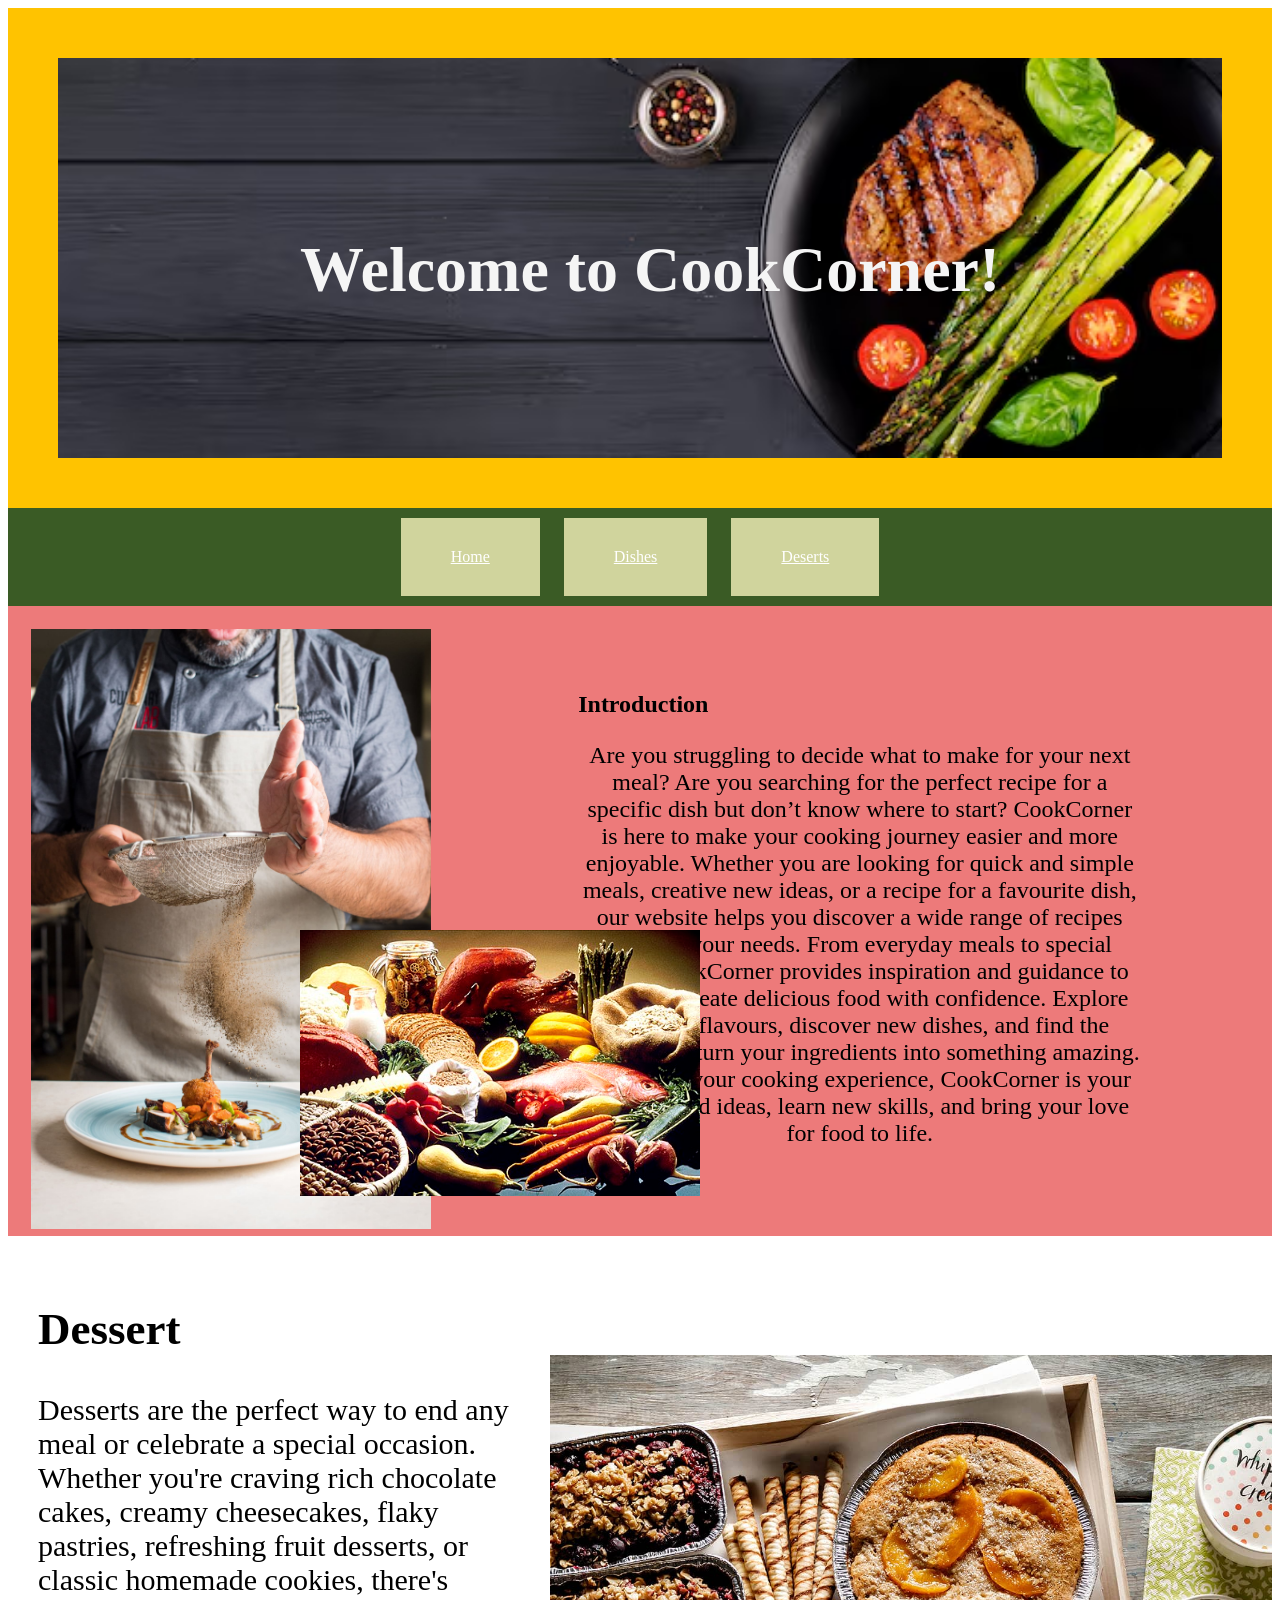
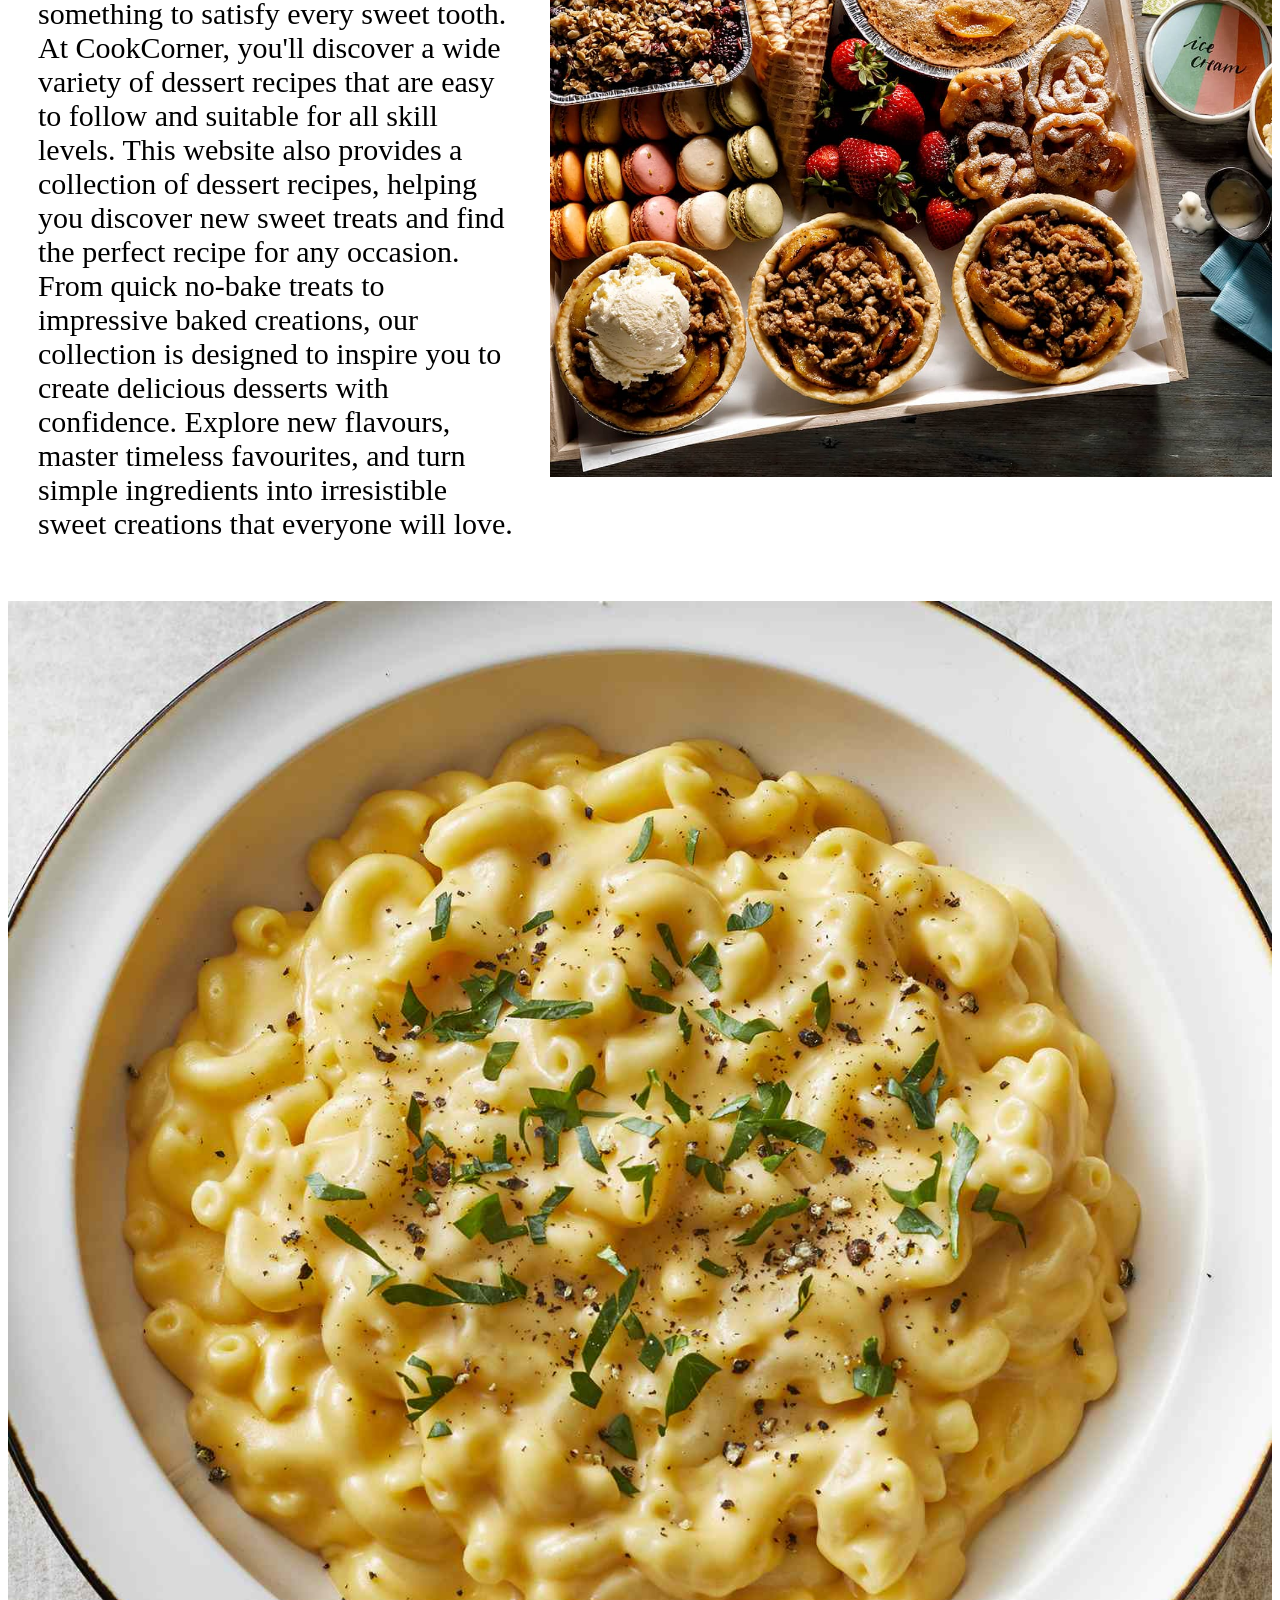
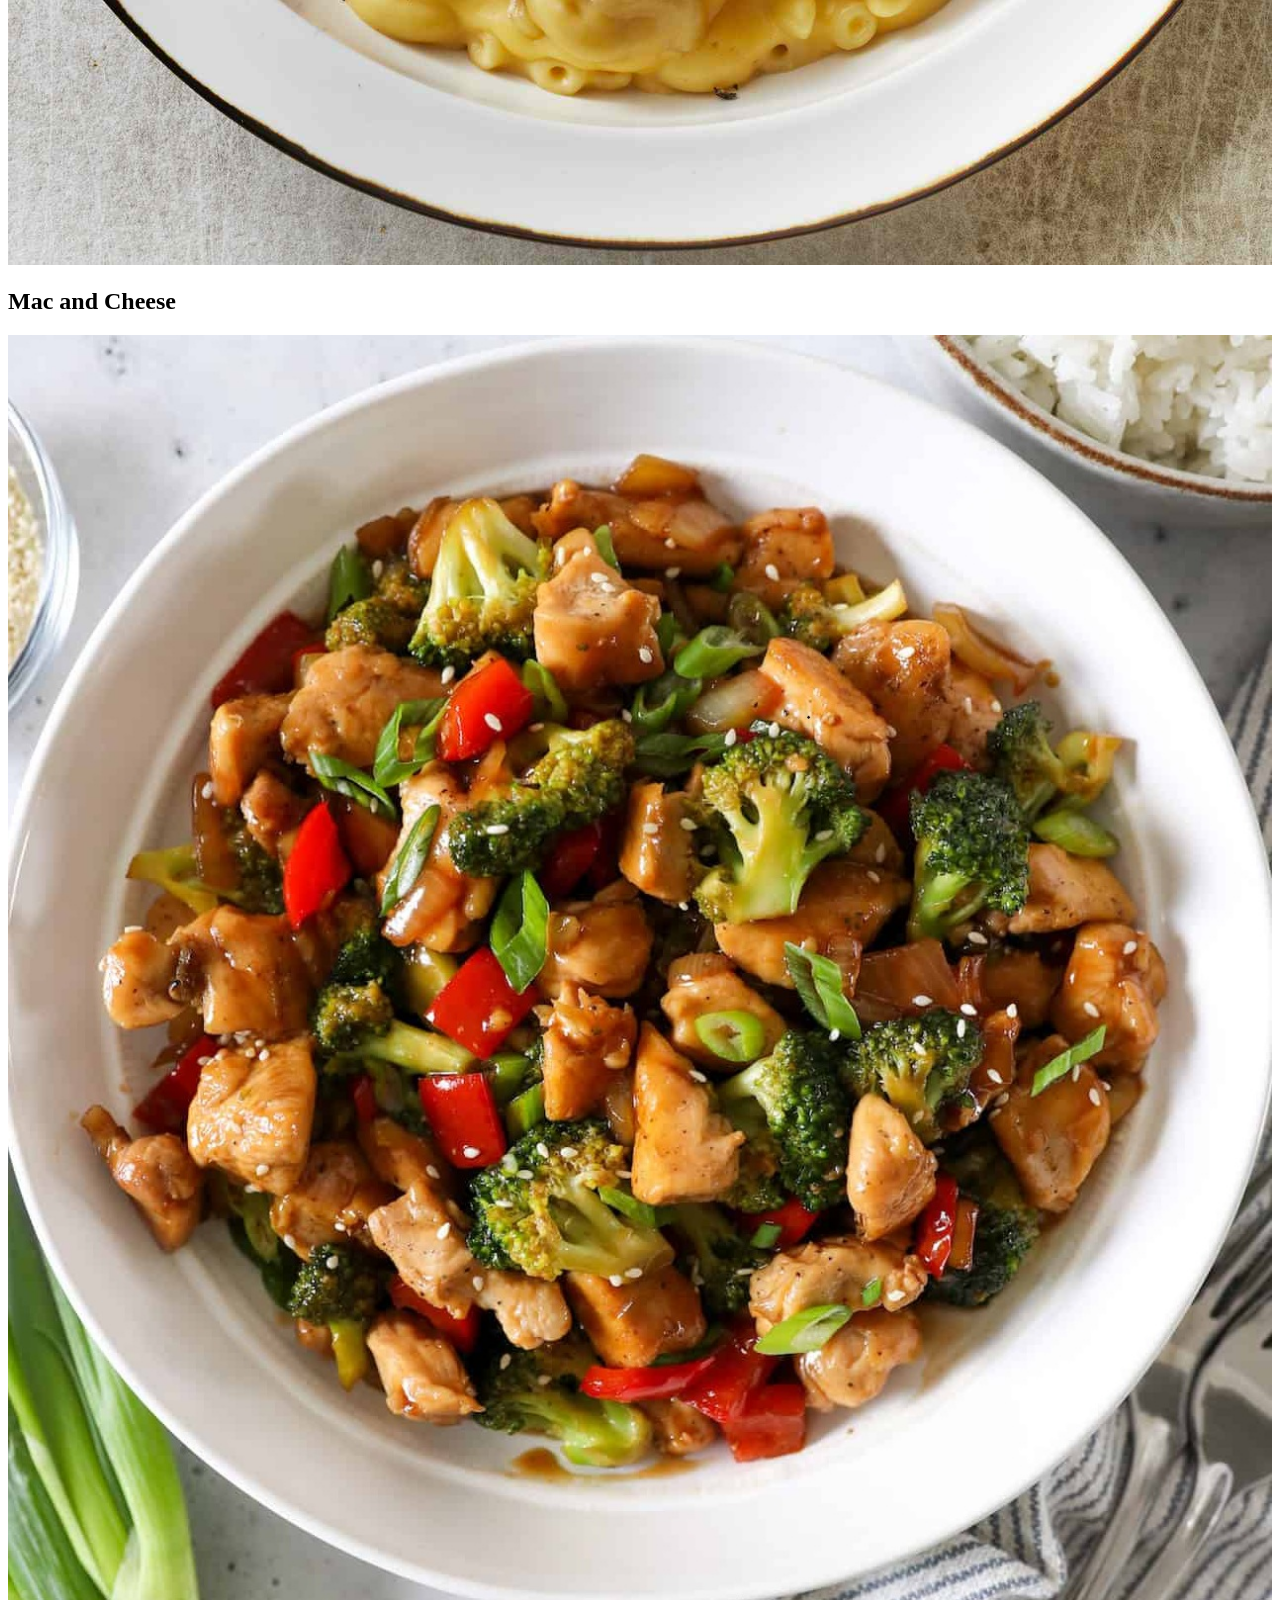
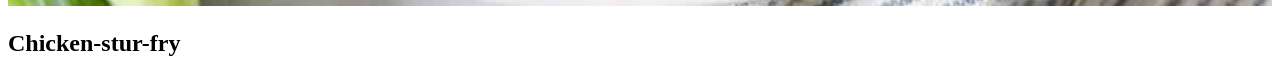
==== index.html @ 14131764 "Added basic layout" ====
<!DOCTYPE html>
<html lang="en">
<head>
    <meta charset="UTF-8">
    <meta name="viewport" content="width=device-width, initial-scale=1.0">
    <link rel="stylesheet" href="style.css">
    <title>CookCorner</title>
</head>
<body>
    <section class="hero-image">
        <h1 class="hero-text">
            Welcome to CookCorner!
        </h1>
    </section>

    <section class="button">
        <a href="index.html" class="buttons">Home   </a>
        <a href="dishes.html" class="buttons">Dishes </a>
        <a href="desserts.html" class="buttons">Deserts</a>
    </section>

    <section class="intro">
        <table>
            <colgroup>
                <col style="width:45%"/>
                <col style="width:45%"/>
                <col style="width:10%"/>
            </colgroup>
            <tr>
                <td>
                    <img src="./images/071819.CulinaryLab.065-scaled.jpg" alt="picture of a chef" class="image1">
                    <img src="./images/Good_Food_Display_-_NCI_Visuals_Online.jpg" alt="ingredients" class="image2">

                </td>
                <td>
                    <h2>Introduction</h2>
                    <p class="p1">Are you struggling to decide what to make for your next meal? Are you searching for the perfect recipe for a specific dish but don’t know where to start? CookCorner is here to make your cooking journey easier and more enjoyable. Whether you are looking for quick and simple meals, creative new ideas, or a recipe for a favourite dish, our website helps you discover a wide range of recipes that suit your needs. From everyday meals to special treats, CookCorner provides inspiration and guidance to help you create delicious food with confidence. Explore different flavours, discover new dishes, and find the recipes that turn your ingredients into something amazing. No matter your cooking experience, CookCorner is your place to find ideas, learn new skills, and bring your love for food to life.</p>
                </td>
            </tr>
        </table>
    </section>

    <section class="intro-dessert">
        <div class="intro-dessert-text">
            <h2>Dessert</h2>
            <p>Desserts are the perfect way to end any meal or celebrate a special occasion. Whether you're craving rich chocolate cakes, creamy cheesecakes, flaky pastries, refreshing fruit desserts, or classic homemade cookies, there's something to satisfy every sweet tooth. At CookCorner, you'll discover a wide variety of dessert recipes that are easy to follow and suitable for all skill levels. This website also provides a collection of dessert recipes, helping you discover new sweet treats and find the perfect recipe for any occasion. From quick no-bake treats to impressive baked creations, our collection is designed to inspire you to create delicious desserts with confidence. Explore new flavours, master timeless favourites, and turn simple ingredients into irresistible sweet creations that everyone will love.
            </p> 
        </div>
        <div class="image3">
            <img src="./images/TF_20FW_22_20Dessert_20Collection_498.jpg" alt="dessert">
        </div>
    </section>

    <section class="gap">
        

    </section>

    <section class="dessert">
        <div class="img">
            <img src="./images/238691-Simple-Macaroni-And-Cheese-mfs_006-f7f521c65f894aef85e17bc9125c2c4a.jpg" alt="Mac and cheese">
            <h2 class= "card-text">Mac and Cheese</h2>
        </div>
        <div class="img">
            <img src="./images/Chicken-stir-fry-V1.jpg" alt="Chicken-stur-fry">
            <h2 class= "card-text">Chicken-stur-fry</h2>
        </div>
    </section>


</body>
</html>
---- style.css ----
img{
    width: 100%;
}

.hero-image{
    background-image: url("./images/image1.avif");
    height: 400px;
    background-position: center;
    background-repeat: no-repeat;
    background-size: cover;
    border: 50px solid #FFC300;
}

.buttons{
    background-color: #D0D49D;
    display: inline-block;
    margin: 10px;
    padding: 30px 50px;
    color:rgb(255, 255, 255)
}

.button{
    text-align: center;
    background-color:#3A5B25;
}

h1{
    color: whitesmoke;
    position: absolute;
    left: 300px;
    top: 180px;
    width: 100%;
    font-size: 4rem;
    font-family: "Inspiration", cursive;
}

.intro {
    background-color: rgb(237, 122, 122);
    display: grid;
    width: 100%;
}

.p1{
    display: flex;
    flex-direction: column;
    text-align: center;
    justify-content: center;
    font-size:x-large;
}


.image1 {
    margin-left: 20px;
    margin-top: 20px;
    height: auto;
    width: 400px;
}

.image2 {
    width: 400px;
    height: auto;
    position: absolute;
    top: 930px;
    left: 300px;
}

.intro-dessert {
    display: flex;
    align-items: center; 
}

.intro-dessert-text {
    width: 800px;
    padding: 30px;
    font-size: 30px;
}
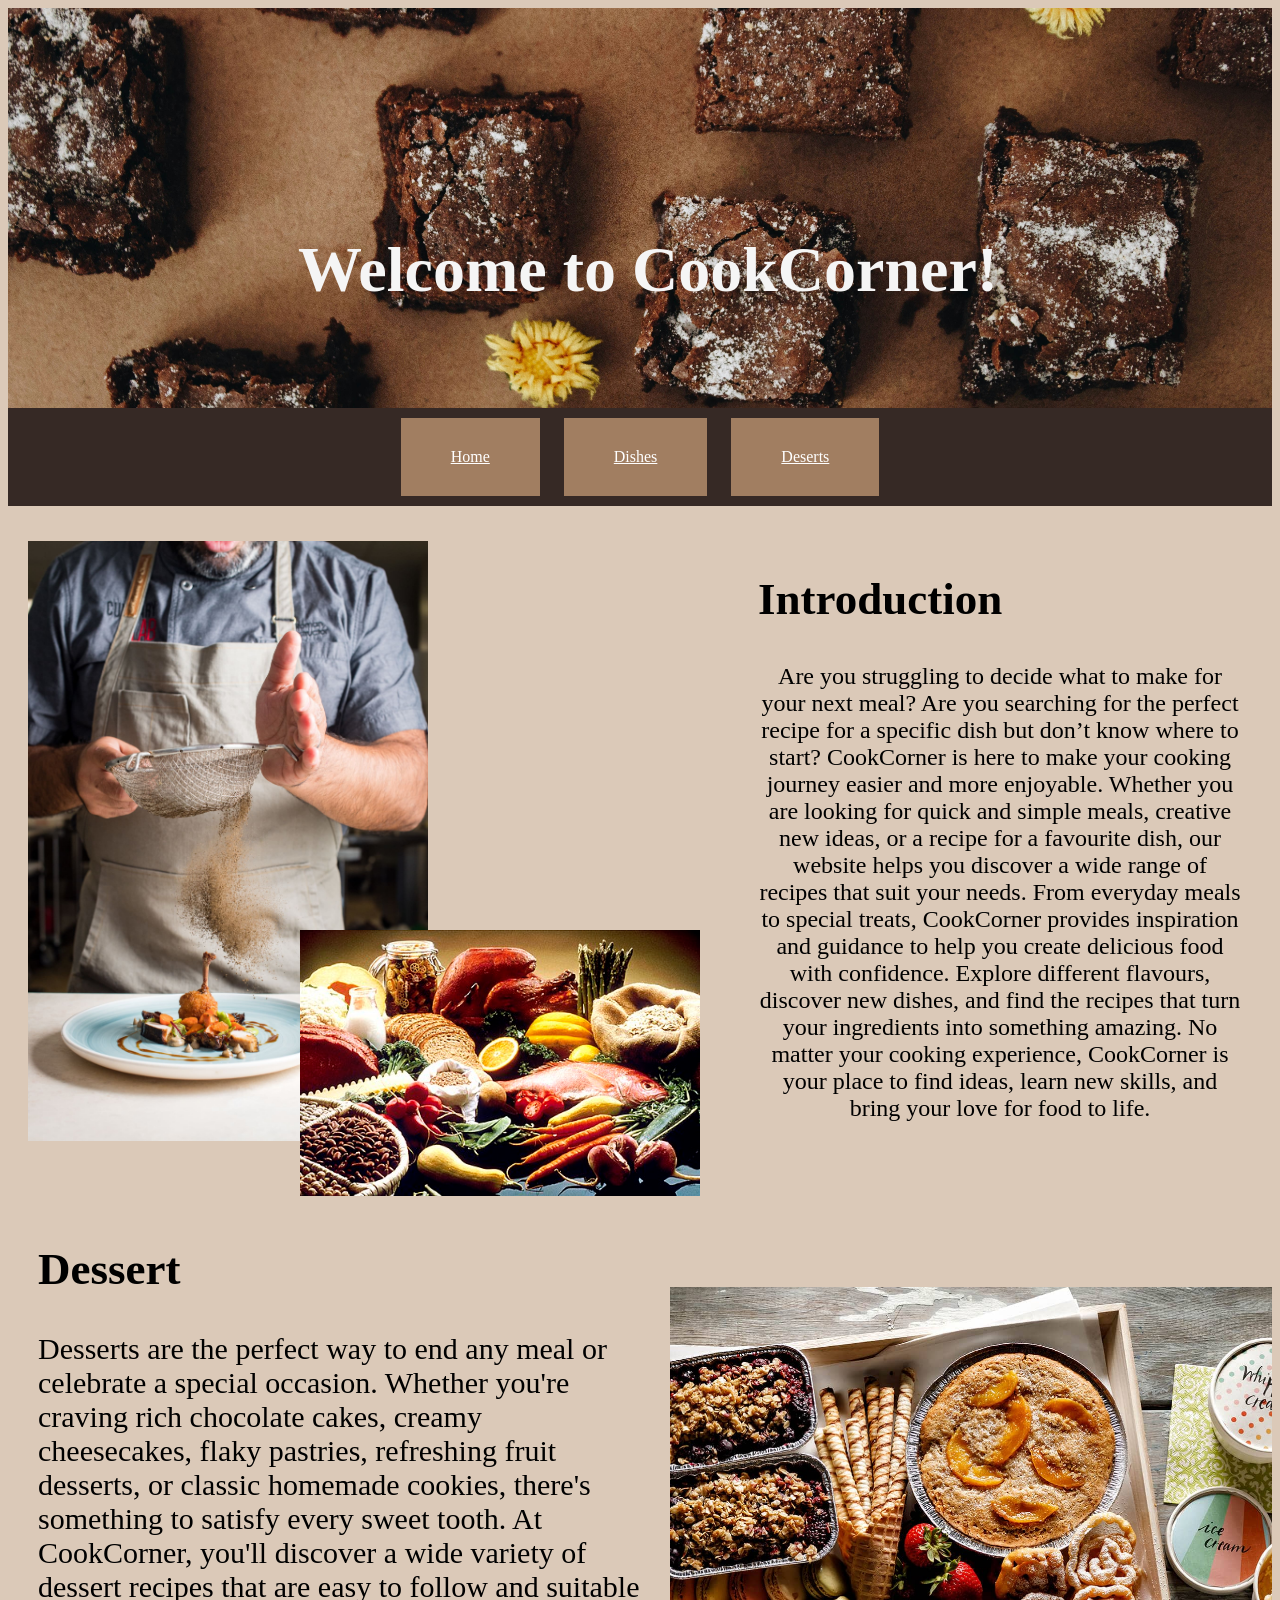
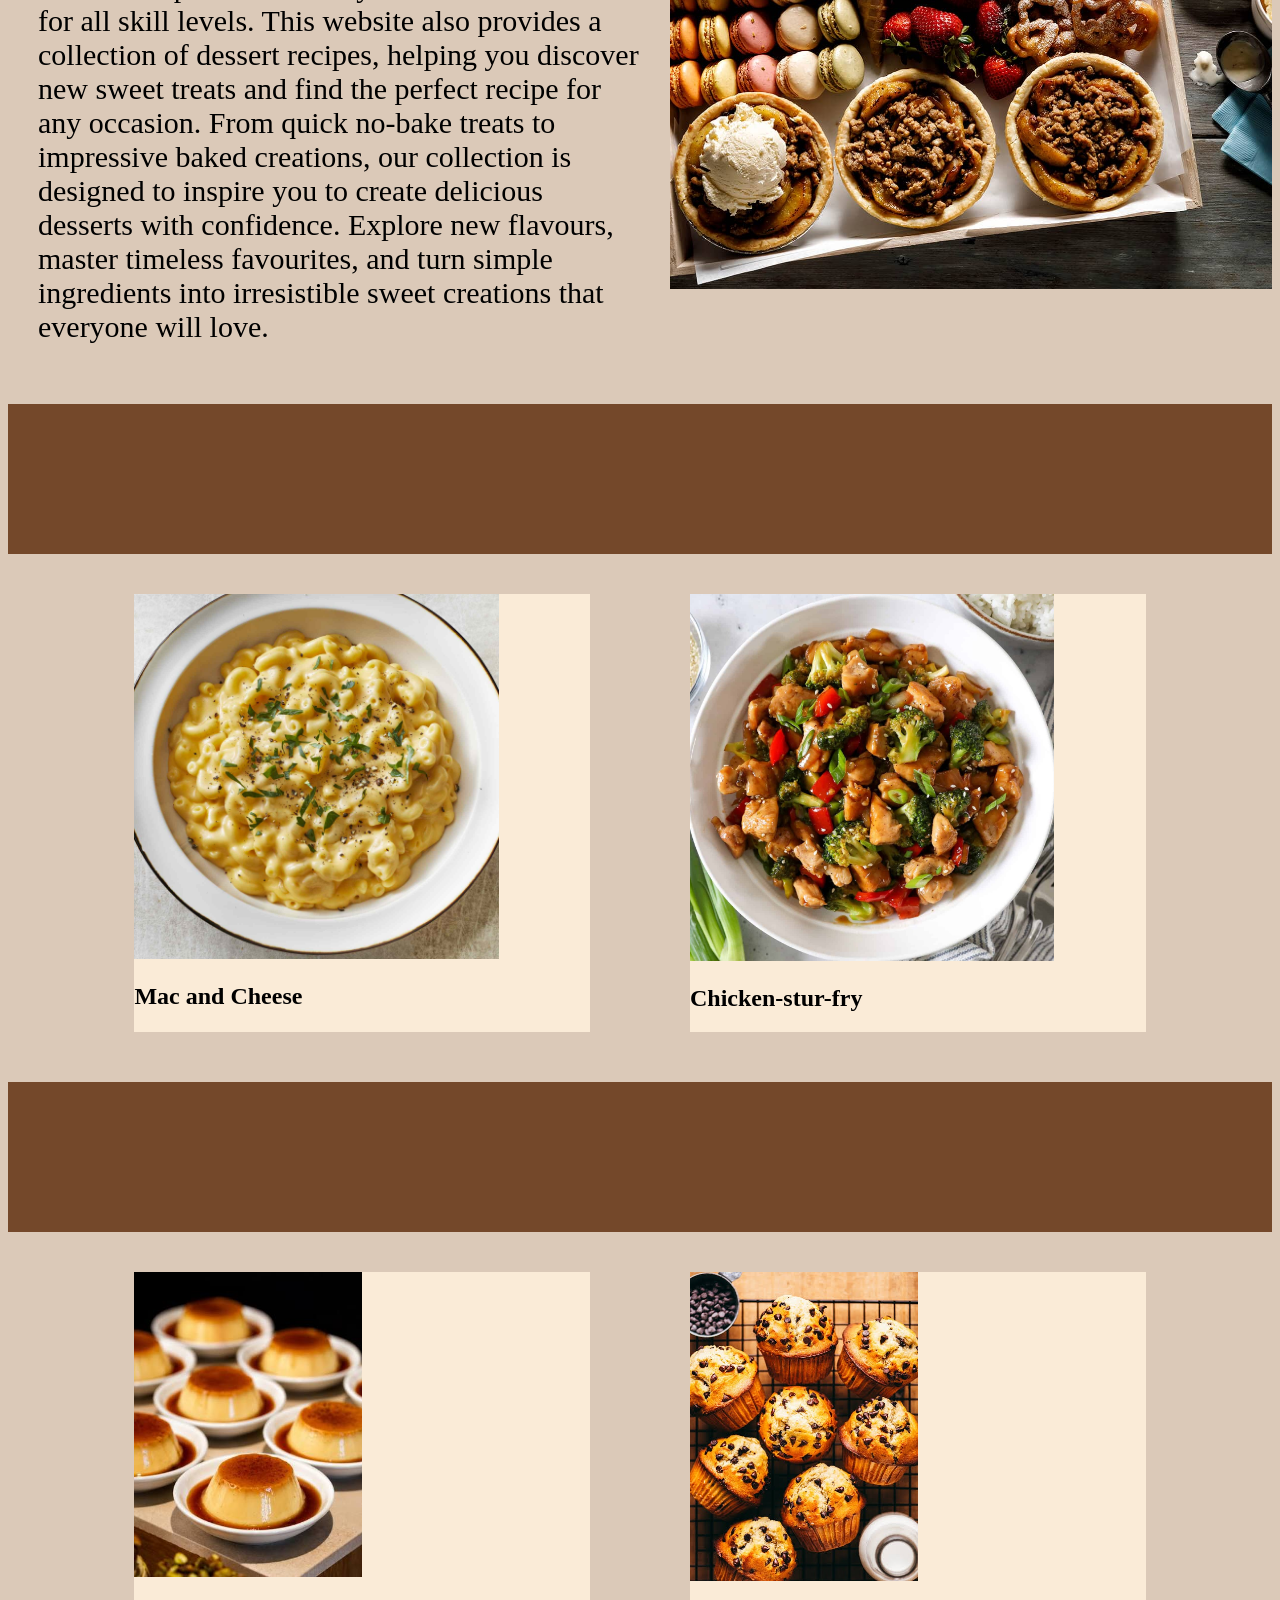
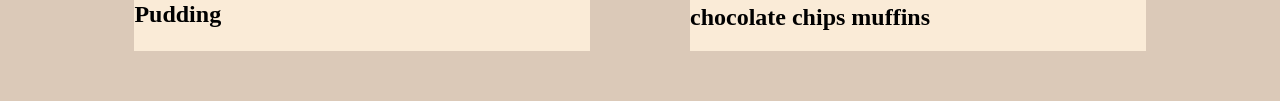
==== commit 8eaecac3: "changing the colours" ====
--- a/index.html
+++ b/index.html
@@ -6,40 +6,35 @@
     <link rel="stylesheet" href="style.css">
     <title>CookCorner</title>
 </head>
+
 <body>
+    <!--Hero section-->
     <section class="hero-image">
         <h1 class="hero-text">
             Welcome to CookCorner!
         </h1>
     </section>
 
+    <!--buttons-->
     <section class="button">
         <a href="index.html" class="buttons">Home   </a>
         <a href="dishes.html" class="buttons">Dishes </a>
         <a href="desserts.html" class="buttons">Deserts</a>
     </section>
 
+    <!--intro-->
     <section class="intro">
-        <table>
-            <colgroup>
-                <col style="width:45%"/>
-                <col style="width:45%"/>
-                <col style="width:10%"/>
-            </colgroup>
-            <tr>
-                <td>
-                    <img src="./images/071819.CulinaryLab.065-scaled.jpg" alt="picture of a chef" class="image1">
-                    <img src="./images/Good_Food_Display_-_NCI_Visuals_Online.jpg" alt="ingredients" class="image2">
-
-                </td>
-                <td>
-                    <h2>Introduction</h2>
-                    <p class="p1">Are you struggling to decide what to make for your next meal? Are you searching for the perfect recipe for a specific dish but don’t know where to start? CookCorner is here to make your cooking journey easier and more enjoyable. Whether you are looking for quick and simple meals, creative new ideas, or a recipe for a favourite dish, our website helps you discover a wide range of recipes that suit your needs. From everyday meals to special treats, CookCorner provides inspiration and guidance to help you create delicious food with confidence. Explore different flavours, discover new dishes, and find the recipes that turn your ingredients into something amazing. No matter your cooking experience, CookCorner is your place to find ideas, learn new skills, and bring your love for food to life.</p>
-                </td>
-            </tr>
-        </table>
+        <div>
+            <img src="./images/071819.CulinaryLab.065-scaled.jpg" alt="picture of a chef" class="image1">
+            <img src="./images/Good_Food_Display_-_NCI_Visuals_Online.jpg" alt="ingredients" class="image2">
+        </div>
+        <div class ="intro-text">
+            <h2>Introduction</h2>
+            <p class="p1">Are you struggling to decide what to make for your next meal? Are you searching for the perfect recipe for a specific dish but don’t know where to start? CookCorner is here to make your cooking journey easier and more enjoyable. Whether you are looking for quick and simple meals, creative new ideas, or a recipe for a favourite dish, our website helps you discover a wide range of recipes that suit your needs. From everyday meals to special treats, CookCorner provides inspiration and guidance to help you create delicious food with confidence. Explore different flavours, discover new dishes, and find the recipes that turn your ingredients into something amazing. No matter your cooking experience, CookCorner is your place to find ideas, learn new skills, and bring your love for food to life.</p>
+        </div>
     </section>
 
+    <!--ntroduction for dessert-->
     <section class="intro-dessert">
         <div class="intro-dessert-text">
             <h2>Dessert</h2>
@@ -47,25 +42,41 @@
             </p> 
         </div>
         <div class="image3">
-            <img src="./images/TF_20FW_22_20Dessert_20Collection_498.jpg" alt="dessert">
+            <img src="./images/TF_20FW_22_20Dessert_20Collection_498.jpg" alt="dessert" class="intro-dessert-img">
         </div>
     </section>
 
+    <!--gap-->
     <section class="gap">
-        
-
     </section>
 
-    <section class="dessert">
-        <div class="img">
-            <img src="./images/238691-Simple-Macaroni-And-Cheese-mfs_006-f7f521c65f894aef85e17bc9125c2c4a.jpg" alt="Mac and cheese">
-            <h2 class= "card-text">Mac and Cheese</h2>
+    <section class="dishes">
+        <div class="dish">
+            <img src="./images/238691-Simple-Macaroni-And-Cheese-mfs_006-f7f521c65f894aef85e17bc9125c2c4a.jpg" alt="Mac and cheese" class="dish-img">
+            <h2 class= "dish-text">Mac and Cheese</h2>
         </div>
-        <div class="img">
-            <img src="./images/Chicken-stir-fry-V1.jpg" alt="Chicken-stur-fry">
-            <h2 class= "card-text">Chicken-stur-fry</h2>
+        <div class="dish">
+            <img src="./images/Chicken-stir-fry-V1.jpg" alt="Chicken-stur-fry" class="dish-img">
+            <h2 class= "dish-text">Chicken-stur-fry</h2>
         </div>
     </section>
+
+    <!--gap-->
+    <section class="gap">
+    </section>
+
+     <section class="desserts">
+        <div class="dessert">
+            <img src="./images/images.jpg" alt="Pudding" class="dessert-img">
+            <h2 class= "dessert-text">Pudding</h2>
+        </div>
+        <div class="dessert">
+            <img src="./images/images (1).jpg" alt="chocolate chips muffins" class="dessert-img">
+            <h2 class= "dessert-text">chocolate chips muffins</h2>
+        </div>
+    </section>
+
+
 
 
 </body>
--- a/style.css
+++ b/style.css
@@ -1,18 +1,32 @@
-img{
-    width: 100%;
+
+/* hero-section */
+body {
+    background-color: #DBC9B8 ;
 }
 
 .hero-image{
-    background-image: url("./images/image1.avif");
+    background-image: url("./images/honey-yanibel-minaya-cruz-fPWxYxfBVYM-unsplash.jpg");
     height: 400px;
     background-position: center;
     background-repeat: no-repeat;
     background-size: cover;
-    border: 50px solid #FFC300;
+   
 }
 
+h1{
+    color: whitesmoke;
+    text-align: center;
+    position: absolute;
+    top: 180px;
+    width: 100%;
+    font-size: 4rem;
+    font-family: "Inspiration", cursive;
+}
+
+
+/* buttons */
 .buttons{
-    background-color: #D0D49D;
+    background-color: #A17E61;
     display: inline-block;
     margin: 10px;
     padding: 30px 50px;
@@ -21,23 +35,15 @@
 
 .button{
     text-align: center;
-    background-color:#3A5B25;
+    background-color:#362925;
 }
 
-h1{
-    color: whitesmoke;
-    position: absolute;
-    left: 300px;
-    top: 180px;
-    width: 100%;
-    font-size: 4rem;
-    font-family: "Inspiration", cursive;
-}
-
+/* intro */
 .intro {
-    background-color: rgb(237, 122, 122);
     display: grid;
     width: 100%;
+    display: flex;
+    align-items: center; 
 }
 
 .p1{
@@ -54,6 +60,7 @@
     margin-top: 20px;
     height: auto;
     width: 400px;
+    margin-bottom: 15px;
 }
 
 .image2 {
@@ -64,13 +71,77 @@
     left: 300px;
 }
 
+.intro-text{
+    margin-left: 300px;
+    font-size: 30px;
+    width: 800px;
+    padding: 30px;
+}
+
+/* intro-dessert */
 .intro-dessert {
     display: flex;
     align-items: center; 
 }
 
 .intro-dessert-text {
+    flex: 1;
     width: 800px;
     padding: 30px;
     font-size: 30px;
+}
+
+.intro-dessert-img {
+    max-width: 100%;
+    height: auto;
+}
+
+.image3{
+    flex: 1;
+    width: 300px;
+    width: 300px;
+}
+
+/* gap */
+.gap{
+    height: 150px;
+    background-color:#74482A;
+}
+
+/* dishes */
+.dishes{
+    display: grid;
+    grid-template-columns: repeat(2, 1fr);
+    gap: 100px;
+    width: 80%;
+    margin: auto;
+    margin-top: 40px; 
+    margin-bottom: 50px;
+}
+
+.dish{
+    background-color: antiquewhite;
+}
+
+.dish-img{
+    width: 80%;
+}
+
+/* desserts*/
+.desserts{
+    display: grid;
+    grid-template-columns: repeat(2, 1fr);
+    gap: 100px;
+    width: 80%;
+    margin: auto;
+    margin-top: 40px; 
+    margin-bottom: 50px
+}
+
+.dessert{
+    background-color: antiquewhite;
+}
+
+.dessert-img{
+    width:50%;
 }
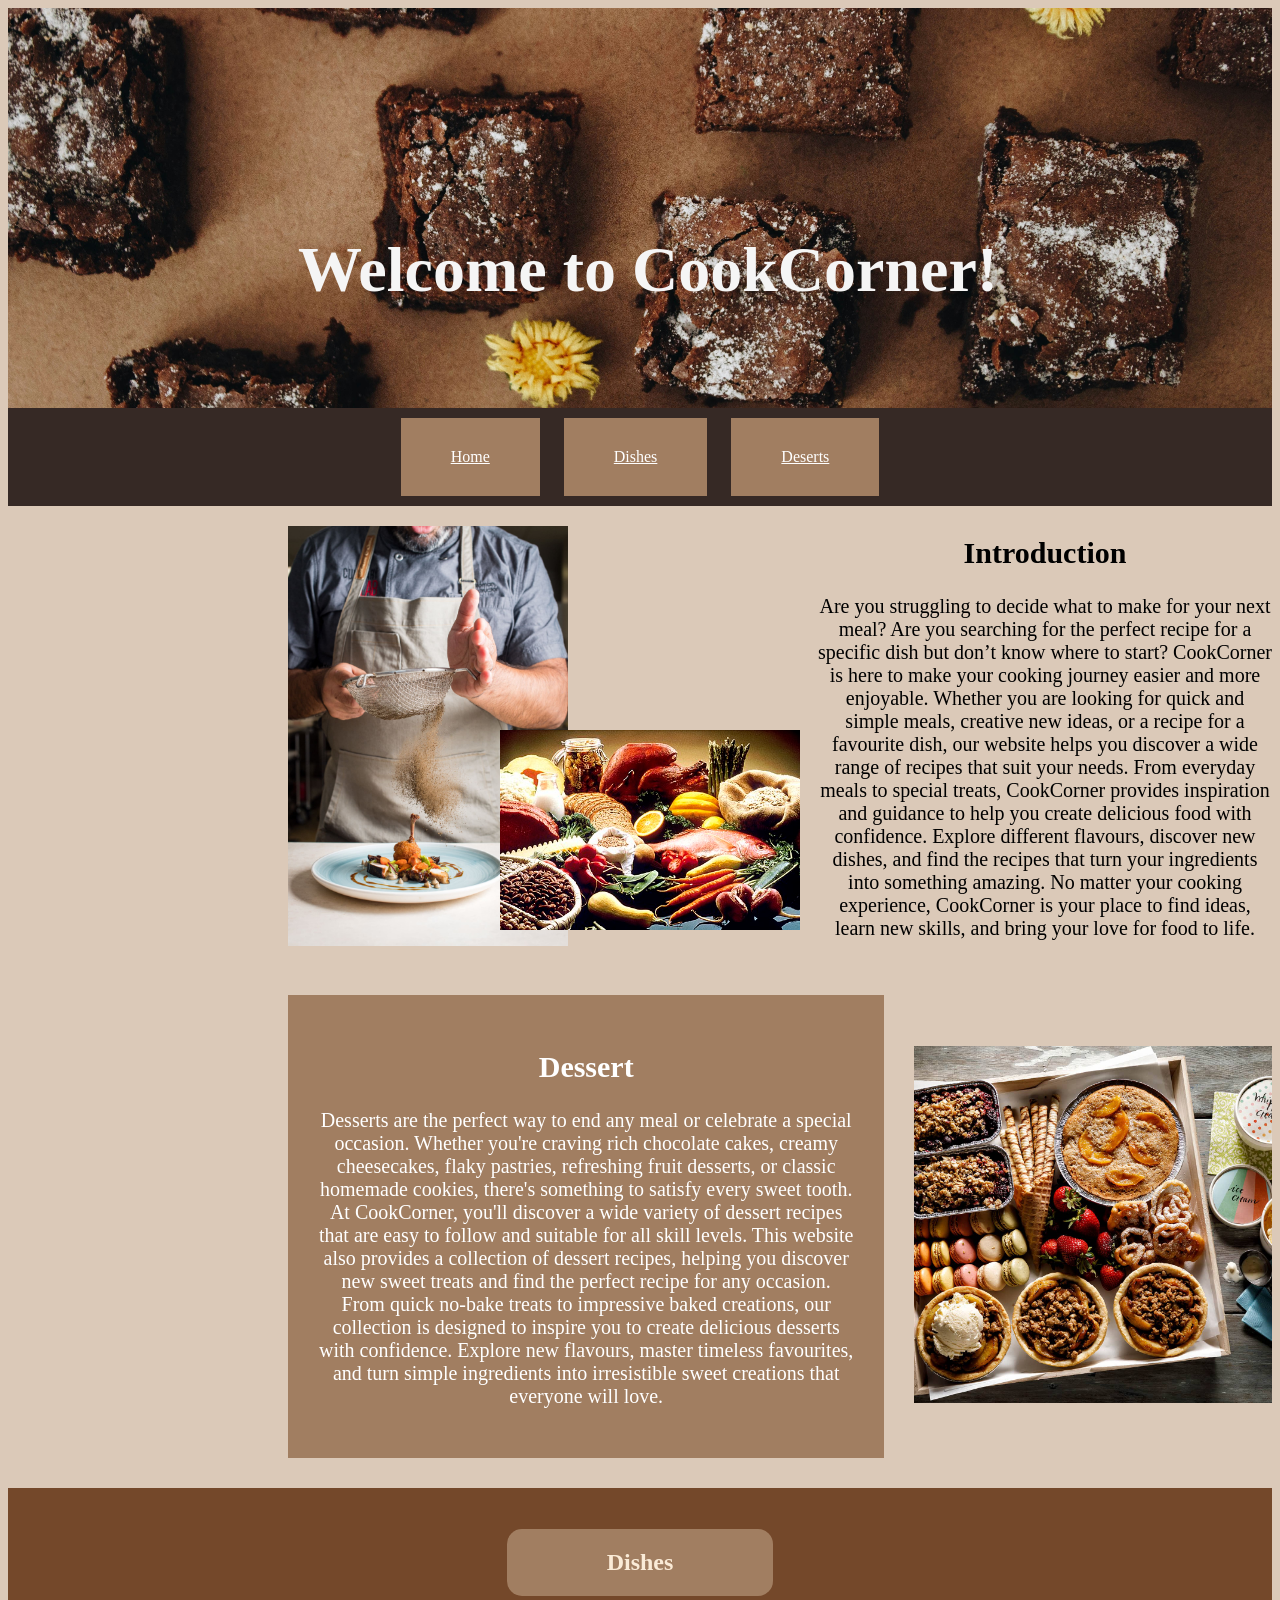
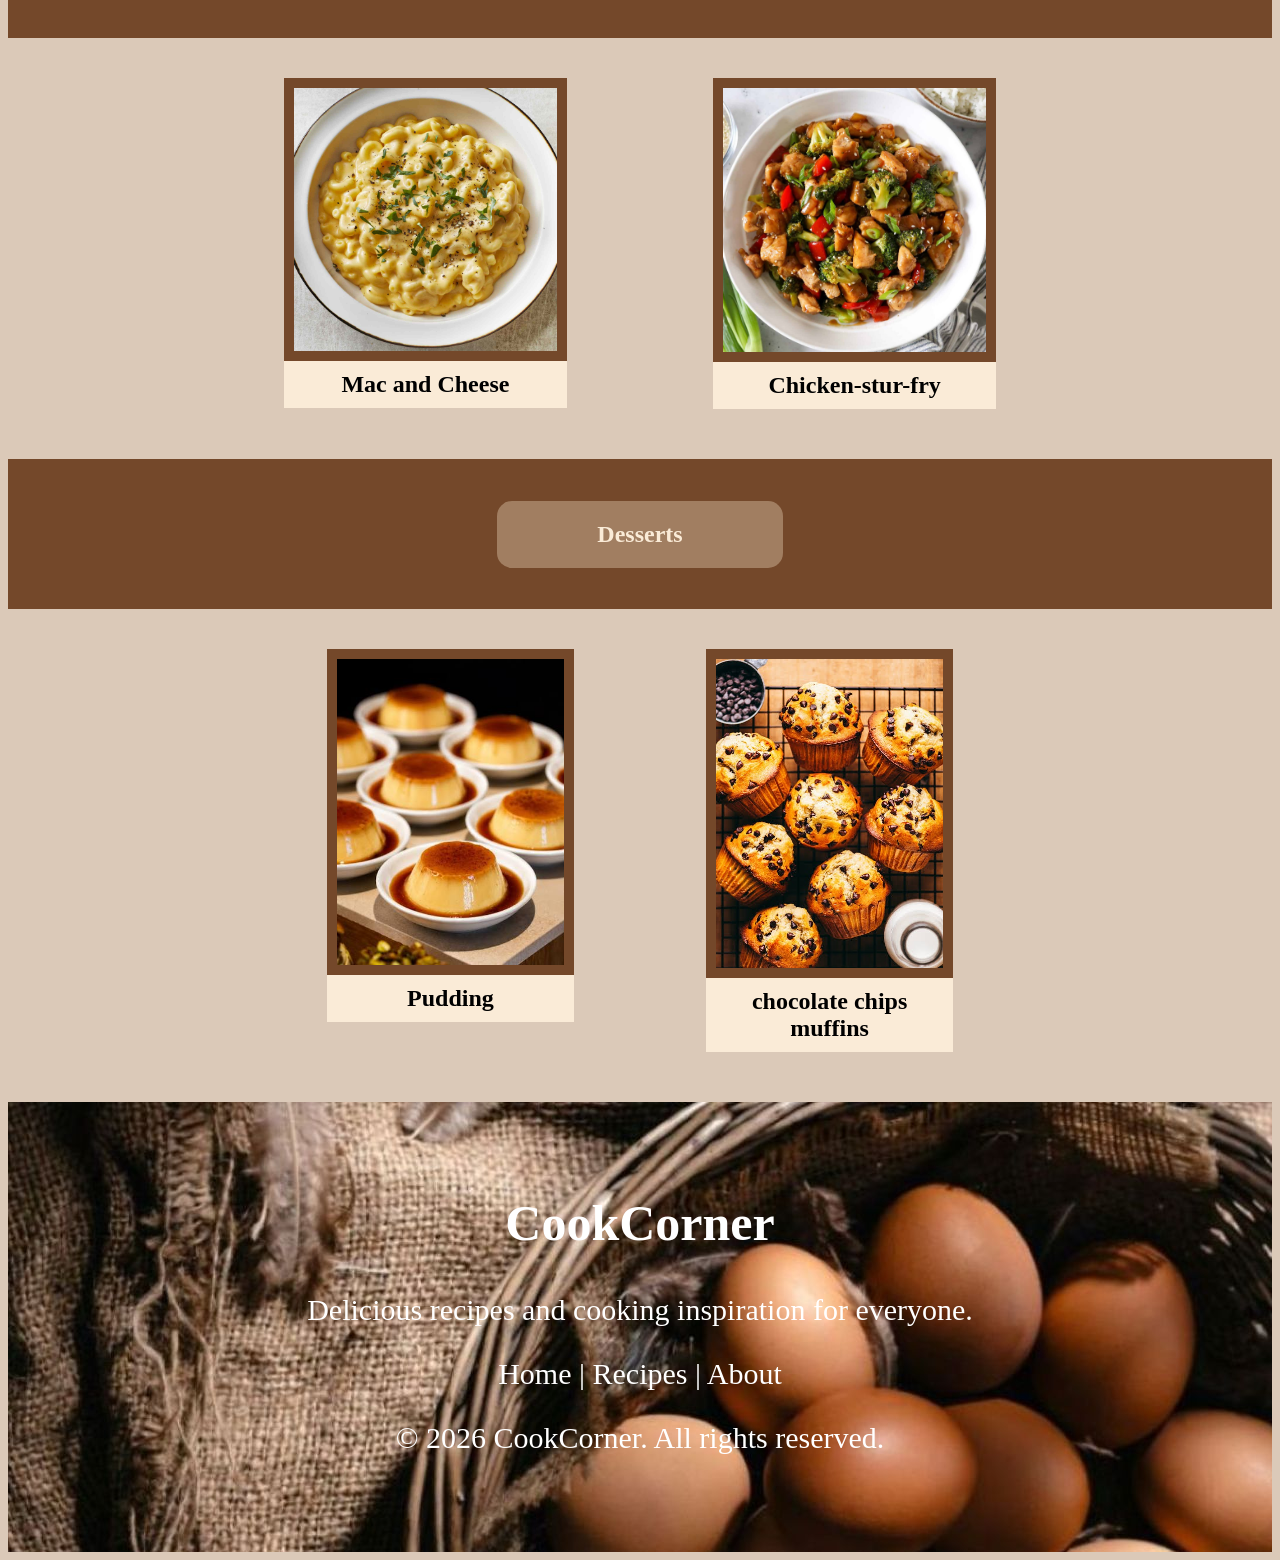
==== commit c9c0876d: "Changed the layout to make it look better" ====
--- a/index.html
+++ b/index.html
@@ -30,7 +30,7 @@
         </div>
         <div class ="intro-text">
             <h2>Introduction</h2>
-            <p class="p1">Are you struggling to decide what to make for your next meal? Are you searching for the perfect recipe for a specific dish but don’t know where to start? CookCorner is here to make your cooking journey easier and more enjoyable. Whether you are looking for quick and simple meals, creative new ideas, or a recipe for a favourite dish, our website helps you discover a wide range of recipes that suit your needs. From everyday meals to special treats, CookCorner provides inspiration and guidance to help you create delicious food with confidence. Explore different flavours, discover new dishes, and find the recipes that turn your ingredients into something amazing. No matter your cooking experience, CookCorner is your place to find ideas, learn new skills, and bring your love for food to life.</p>
+            <p>Are you struggling to decide what to make for your next meal? Are you searching for the perfect recipe for a specific dish but don’t know where to start? CookCorner is here to make your cooking journey easier and more enjoyable. Whether you are looking for quick and simple meals, creative new ideas, or a recipe for a favourite dish, our website helps you discover a wide range of recipes that suit your needs. From everyday meals to special treats, CookCorner provides inspiration and guidance to help you create delicious food with confidence. Explore different flavours, discover new dishes, and find the recipes that turn your ingredients into something amazing. No matter your cooking experience, CookCorner is your place to find ideas, learn new skills, and bring your love for food to life.</p>
         </div>
     </section>
 
@@ -48,6 +48,7 @@
 
     <!--gap-->
     <section class="gap">
+        <h2>Dishes</h2>
     </section>
 
     <section class="dishes">
@@ -63,6 +64,7 @@
 
     <!--gap-->
     <section class="gap">
+        <h2>Desserts</h2>
     </section>
 
      <section class="desserts">
@@ -76,6 +78,13 @@
         </div>
     </section>
 
+    <footer class="footer">
+            <h2>CookCorner</h2>
+        <p>Delicious recipes and cooking inspiration for everyone.</p>
+        <p>Home | Recipes | About</p>
+        <p>© 2026 CookCorner. All rights reserved.</p>
+    </footer>
+
 
 
 
--- a/style.css
+++ b/style.css
@@ -56,26 +56,26 @@
 
 
 .image1 {
-    margin-left: 20px;
+    margin-left: 280px;
     margin-top: 20px;
     height: auto;
-    width: 400px;
+    width: 280px;
     margin-bottom: 15px;
 }
 
 .image2 {
-    width: 400px;
+    width: 300px;
     height: auto;
     position: absolute;
-    top: 930px;
-    left: 300px;
+    top: 730px;
+    left: 500px;
 }
 
 .intro-text{
-    margin-left: 300px;
-    font-size: 30px;
-    width: 800px;
-    padding: 30px;
+    margin-left: 250px;
+    font-size: 20px;
+    width: 620px;
+    text-align: center;
 }
 
 /* intro-dessert */
@@ -85,27 +85,41 @@
 }
 
 .intro-dessert-text {
-    flex: 1;
-    width: 800px;
+    width: 600px;
     padding: 30px;
-    font-size: 30px;
-}
-
-.intro-dessert-img {
+    font-size: 20px;
+    text-align: center;
+    margin-left: 280px;
+    background-color: #A17E61;
+    margin-bottom: 30px;
+    margin-top: 30px;
+    margin-right: 30px;
+    color: white;
+}
+
+.image3{
+   width: 400px;
+}
+
+.intro-dessert-img{
     max-width: 100%;
-    height: auto;
-}
-
-.image3{
-    flex: 1;
-    width: 300px;
-    width: 300px;
+    max-height: 400px;
 }
 
 /* gap */
 .gap{
     height: 150px;
     background-color:#74482A;
+    display: flex;
+    align-items: center;
+    justify-content: center;
+}
+
+.gap h2{
+    color:antiquewhite;
+    background-color: #A17E61;
+    border-radius: 15px;
+    padding: 20px 100px;
 }
 
 /* dishes */
@@ -113,17 +127,28 @@
     display: grid;
     grid-template-columns: repeat(2, 1fr);
     gap: 100px;
-    width: 80%;
+    width: 60%;
     margin: auto;
     margin-top: 40px; 
     margin-bottom: 50px;
 }
 
 .dish{
+    text-align:center;
+}
+
+.dish-img{
+    width: 80%;
+    background-color: #74482A;
+    padding: 10px;
+    display: block;
+    margin: auto;
+}
+
+.dish-text{
     background-color: antiquewhite;
-}
-
-.dish-img{
+    padding: 10px;
+    margin: auto;
     width: 80%;
 }
 
@@ -131,17 +156,47 @@
 .desserts{
     display: grid;
     grid-template-columns: repeat(2, 1fr);
-    gap: 100px;
-    width: 80%;
+    gap: 0px;
+    width: 60%;
     margin: auto;
     margin-top: 40px; 
-    margin-bottom: 50px
+    margin-bottom: 50px;
 }
 
 .dessert{
+    text-align: center;
+}
+
+.dessert-img{
+    width: 60%;
+    background-color: #74482A;
+    padding: 10px;
+    display: block;
+    margin: auto;
+
+}
+
+.dessert-text{
     background-color: antiquewhite;
-}
-
-.dessert-img{
-    width:50%;
+    padding: 10px;
+    margin: auto;
+    width: 60%;
+}
+
+.footer{
+    background-image: url("./images/monika-grabkowska-YUK1ekmWonk-unsplash.jpg");
+    height: 400px;
+    background-repeat: no-repeat;
+    text-align:center;
+    color: white;
+    padding-top: 50px;
+
+}
+
+.footer h2 {
+    font-size: 50px;
+}
+
+.footer p {
+    font-size: 30px;
 }
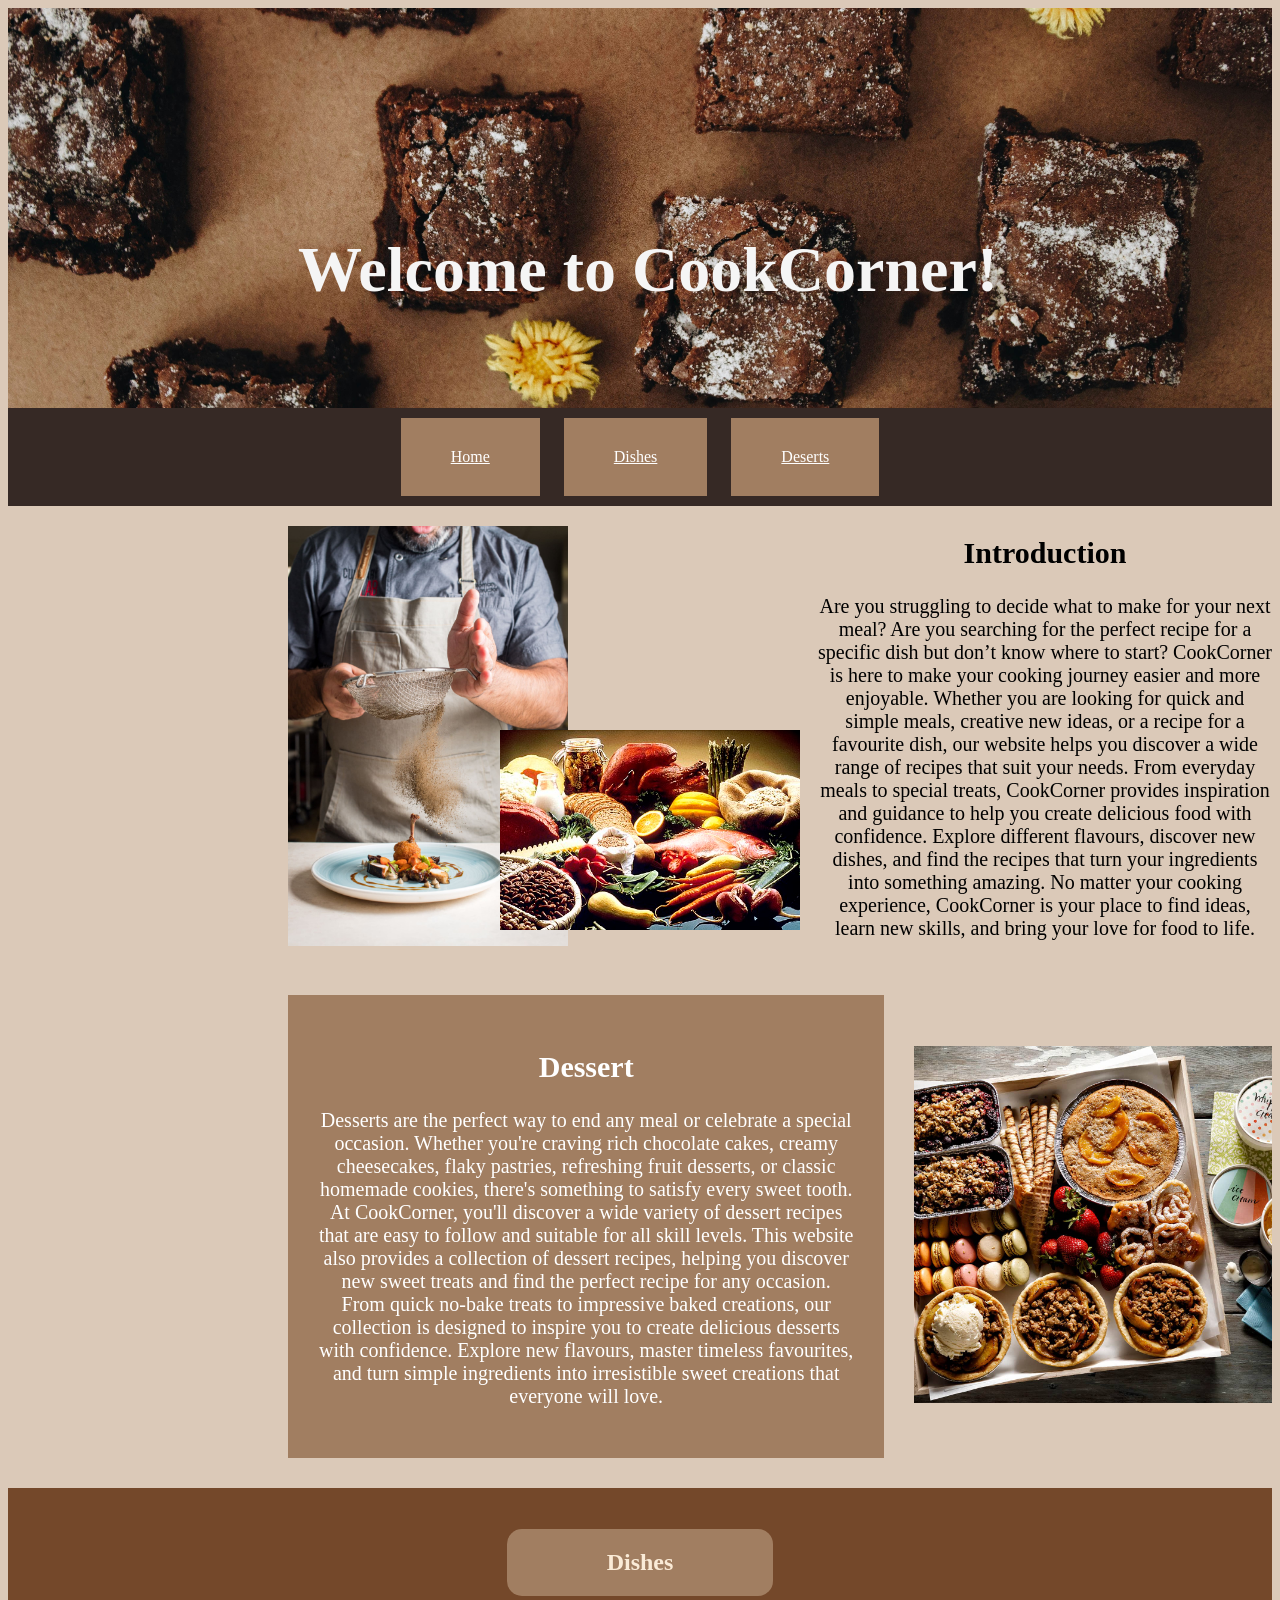
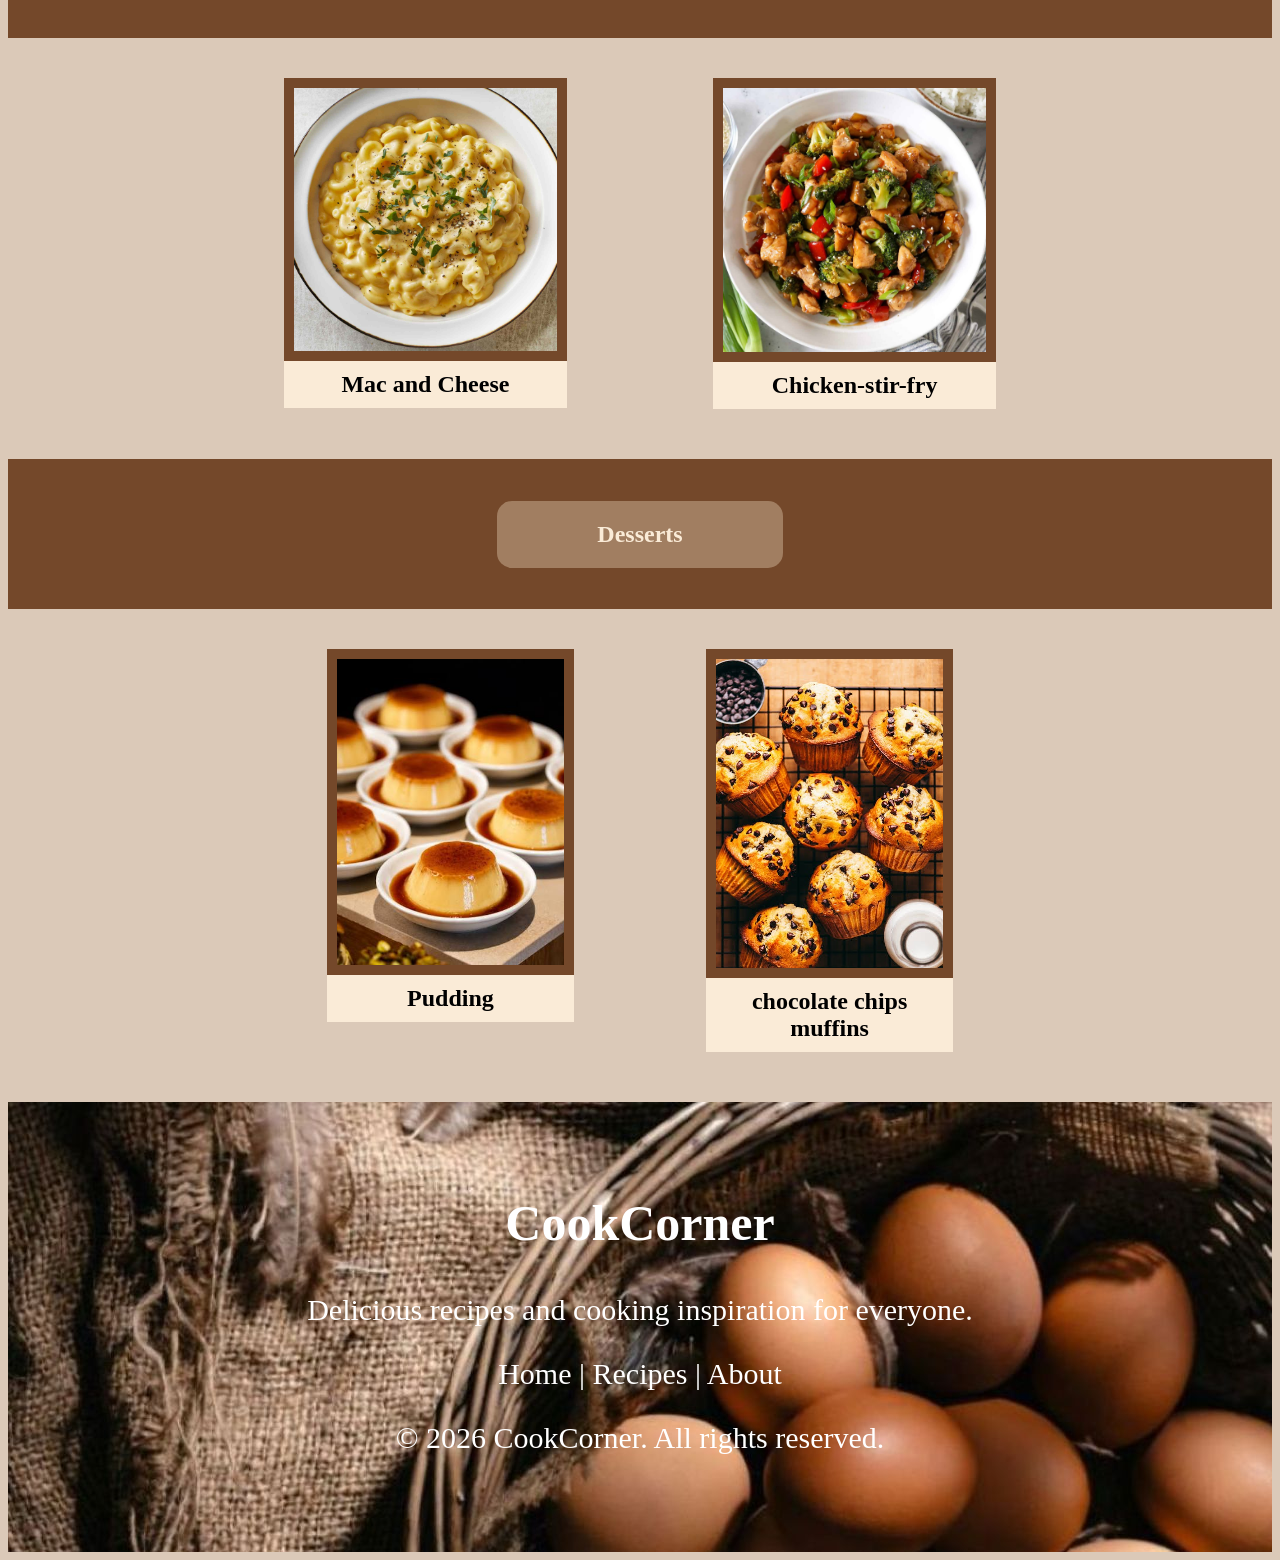
==== commit f7c24bc9: "chicken stir fry recipe page" ====
--- a/index.html
+++ b/index.html
@@ -18,12 +18,12 @@
     <!--buttons-->
     <section class="button">
         <a href="index.html" class="buttons">Home   </a>
-        <a href="dishes.html" class="buttons">Dishes </a>
-        <a href="desserts.html" class="buttons">Deserts</a>
+        <a href="#dishes" class="buttons">Dishes </a>
+        <a href="#desserts" class="buttons">Deserts</a>
     </section>
 
     <!--intro-->
-    <section class="intro">
+    <section class="intro" id="introduction">
         <div>
             <img src="./images/071819.CulinaryLab.065-scaled.jpg" alt="picture of a chef" class="image1">
             <img src="./images/Good_Food_Display_-_NCI_Visuals_Online.jpg" alt="ingredients" class="image2">
@@ -34,7 +34,7 @@
         </div>
     </section>
 
-    <!--ntroduction for dessert-->
+    <!--introduction for dessert-->
     <section class="intro-dessert">
         <div class="intro-dessert-text">
             <h2>Dessert</h2>
@@ -47,33 +47,41 @@
     </section>
 
     <!--gap-->
-    <section class="gap">
+    <section class="gap" id = "dishes">
         <h2>Dishes</h2>
     </section>
 
     <section class="dishes">
         <div class="dish">
-            <img src="./images/238691-Simple-Macaroni-And-Cheese-mfs_006-f7f521c65f894aef85e17bc9125c2c4a.jpg" alt="Mac and cheese" class="dish-img">
+            <a href="Mac_and_cheese.html" class="dish">  
+                <img src="./images/238691-Simple-Macaroni-And-Cheese-mfs_006-f7f521c65f894aef85e17bc9125c2c4a.jpg" alt="Mac and cheese" class="dish-img">
+            </a>
             <h2 class= "dish-text">Mac and Cheese</h2>
         </div>
         <div class="dish">
-            <img src="./images/Chicken-stir-fry-V1.jpg" alt="Chicken-stur-fry" class="dish-img">
-            <h2 class= "dish-text">Chicken-stur-fry</h2>
+            <a href="Chicken_stir_fry.html" class="dish">  
+                <img src="./images/Chicken-stir-fry-V1.jpg" alt="Chicken-stir-fry" class="dish-img">
+            </a>
+            <h2 class= "dish-text">Chicken-stir-fry</h2>
         </div>
     </section>
 
     <!--gap-->
-    <section class="gap">
+    <section class="gap" id = "desserts">
         <h2>Desserts</h2>
     </section>
 
      <section class="desserts">
         <div class="dessert">
-            <img src="./images/images.jpg" alt="Pudding" class="dessert-img">
+            <a href="Pudding.html" class="dessert">  
+                <img src="./images/images.jpg" alt="Pudding" class="dessert-img">
+            </a>
             <h2 class= "dessert-text">Pudding</h2>
         </div>
         <div class="dessert">
-            <img src="./images/images (1).jpg" alt="chocolate chips muffins" class="dessert-img">
+            <a href="Chocolate_chips_muffins.html" class="dessert">  
+                <img src="./images/images (1).jpg" alt="chocolate chips muffins" class="dessert-img">
+            </a>
             <h2 class= "dessert-text">chocolate chips muffins</h2>
         </div>
     </section>
@@ -84,10 +92,6 @@
         <p>Home | Recipes | About</p>
         <p>© 2026 CookCorner. All rights reserved.</p>
     </footer>
-
-
-
-
 </body>
 </html>
 
--- a/style.css
+++ b/style.css
@@ -156,7 +156,6 @@
 .desserts{
     display: grid;
     grid-template-columns: repeat(2, 1fr);
-    gap: 0px;
     width: 60%;
     margin: auto;
     margin-top: 40px; 
@@ -183,6 +182,7 @@
     width: 60%;
 }
 
+/*footer*/
 .footer{
     background-image: url("./images/monika-grabkowska-YUK1ekmWonk-unsplash.jpg");
     height: 400px;
@@ -199,4 +199,4 @@
 
 .footer p {
     font-size: 30px;
-}+}
